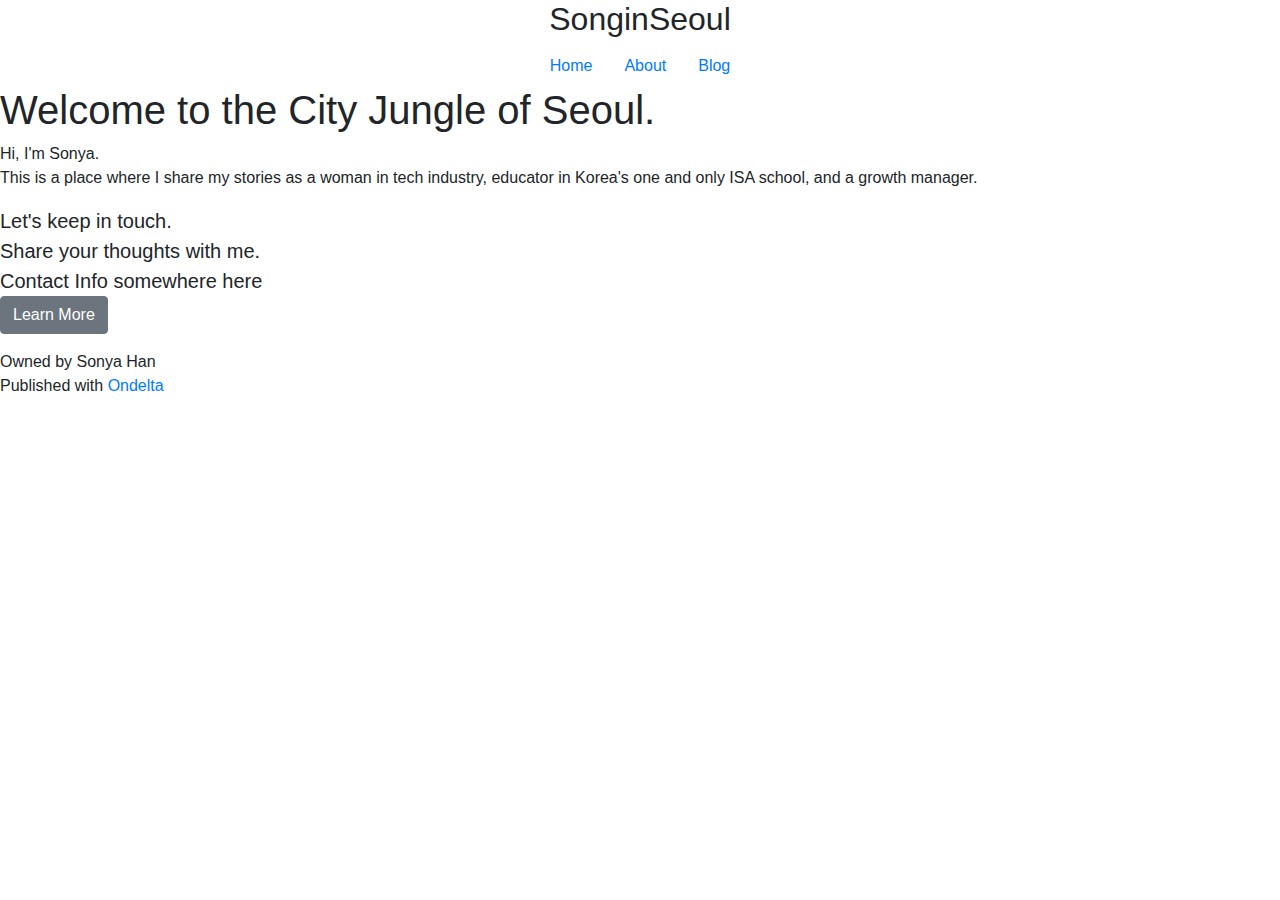
==== index.html @ 463e868e "3rd contact block added (class : lead" ====
<!DOCTYPE html>
<html>
  <!-- whatever in the head defines the website, will not display on the browser. -->
  <head>
    <!-- refers to boostrap defined styles-->
    <link
      rel="stylesheet"
      href="https://stackpath.bootstrapcdn.com/bootstrap/4.4.1/css/bootstrap.min.css"
      integrity="sha384-Vkoo8x4CGsO3+Hhxv8T/Q5PaXtkKtu6ug5TOeNV6gBiFeWPGFN9MuhOf23Q9Ifjh"
      crossorigin="anonymous"
    />
    <!-- refers to to styles.css file I've created -->
    <link rel="stylesheet" href="styles.css" />

    <meta charset="UTF-8" />
    <meta
      name="description"
      content="doodling while working in Seoul as a growth manager"
    />
    <meta name="author" content="Song Lee Han" />
    <meta
      name="keywords"
      content="growth marketing, css, html, growth hacking"
    />
    <meta name="classification" content />

    <!-- website title on the search engine-->
    <title>Song in the City Jungle</title>
  </head>

  <body>
    <div class>
      <header class="main-header text-center">
        <div class="nav-bar">
          <h2 class="title-nav-bar">SonginSeoul</h2>
          <nav class="nav nav-main justify-content-center">
            <a class="nav-link active" href="#">Home</a>
            <a class="nav-link" href="#">About</a>
            <a class="nav-link" href="#">Blog</a>
          </nav>
        </div>
      </header>
      <main class="main-cover">
        <div class="main-intro">
          <h1 class="main-heading">Welcome to the City Jungle of Seoul.</h1>
          <p class="main-description">
            Hi, I'm Sonya.<br />
            This is a place where I share my stories as a woman in tech
            industry, educator in Korea's one and only ISA school, and a growth
            manager.
          </p>
        </div>
        <div class="lead">
          <p class="lead">
            Let's keep in touch.<br />
            Share your thoughts with me.<br />
            Contact Info somewhere here<br />
            <a href="#" class="btn btn-md btn-secondary">Learn More</a>
          </p>
        </div>
      </main>
      <footer>
        <!-- footer should be in the middle of the display-->
        <div class="footer">
          <p>
            Owned by Sonya Han<br />
            Published with
            <a href="https://ondelta.io">Ondelta</a>
          </p>
        </div>
      </footer>
    </div>
    <!-- 
      =================================================
      Bootsrap placed at the end to load pages faster-->
    <script
      src="https://code.jquery.com/jquery-3.4.1.slim.min.js"
      integrity="sha384-J6qa4849blE2+poT4WnyKhv5vZF5SrPo0iEjwBvKU7imGFAV0wwj1yYfoRSJoZ+n"
      crossorigin="anonymous"
    ></script>
    <script
      src="https://cdn.jsdelivr.net/npm/popper.js@1.16.0/dist/umd/popper.min.js"
      integrity="sha384-Q6E9RHvbIyZFJoft+2mJbHaEWldlvI9IOYy5n3zV9zzTtmI3UksdQRVvoxMfooAo"
      crossorigin="anonymous"
    ></script>
    <script
      src="https://stackpath.bootstrapcdn.com/bootstrap/4.4.1/js/bootstrap.min.js"
      integrity="sha384-wfSDF2E50Y2D1uUdj0O3uMBJnjuUD4Ih7YwaYd1iqfktj0Uod8GCExl3Og8ifwB6"
      crossorigin="anonymous"
    ></script>
  </body>
</html>
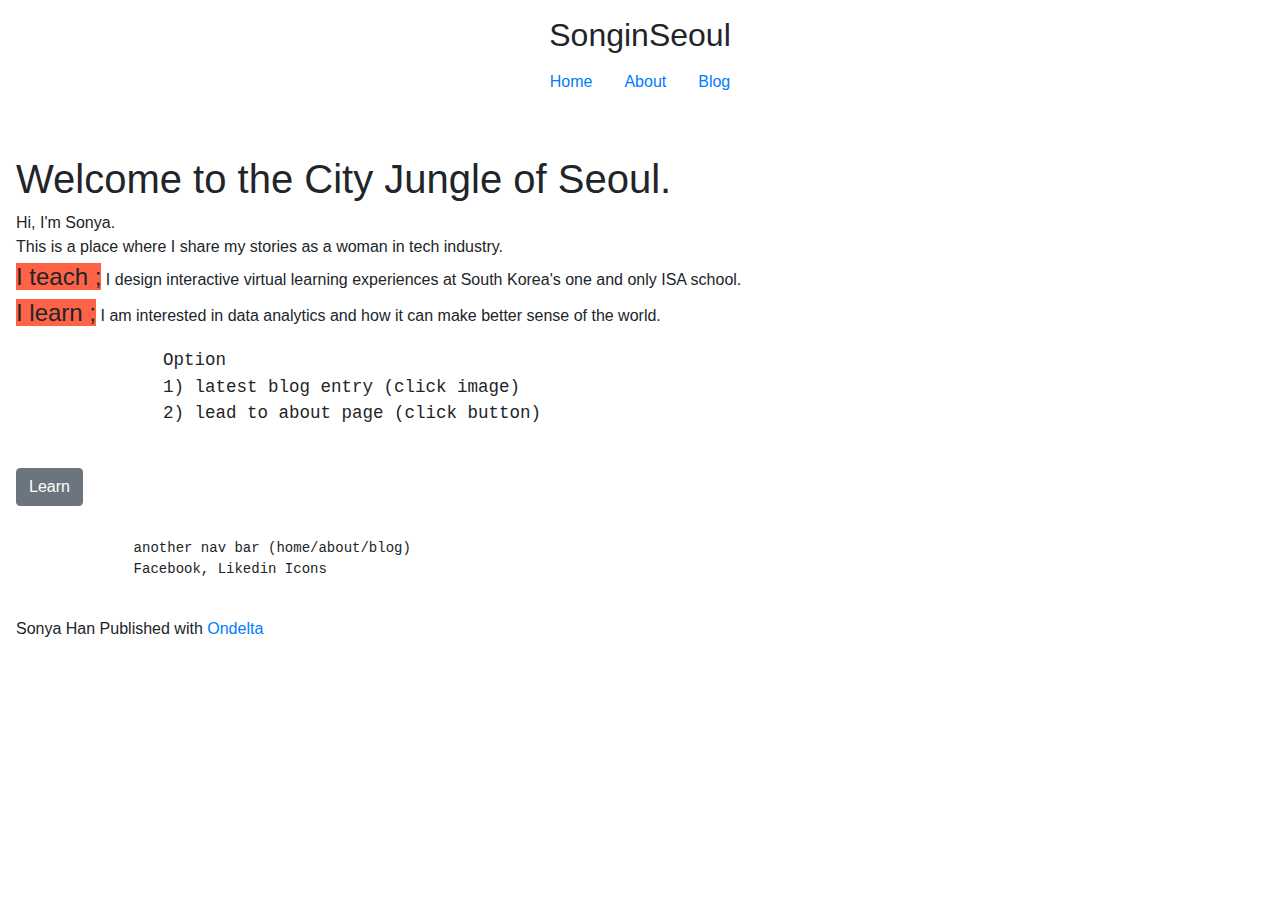
==== commit edadad0d: "6th main header with pd 50px" ====
--- a/index.html
+++ b/index.html
@@ -10,7 +10,7 @@
       crossorigin="anonymous"
     />
     <!-- refers to to styles.css file I've created -->
-    <link rel="stylesheet" href="styles.css" />
+    <link rel="stylesheet" href="style.css" />
 
     <meta charset="UTF-8" />
     <meta
@@ -29,14 +29,18 @@
   </head>
 
   <body>
-    <div class>
+    <div class="main-container d-flex h-100 p-3 mx-auto flex-column">
       <header class="main-header text-center">
-        <div class="nav-bar">
-          <h2 class="title-nav-bar">SonginSeoul</h2>
+        <div class="nav-bar mb-auto">
+          <h2 class="main-slogan">SonginSeoul</h2>
           <nav class="nav nav-main justify-content-center">
-            <a class="nav-link active" href="#">Home</a>
-            <a class="nav-link" href="#">About</a>
-            <a class="nav-link" href="#">Blog</a>
+            <a
+              class="nav-link active"
+              href="file:///C:/Users/songi/Desktop/DEV/Project4/index.html"
+              >Home</a
+            >
+            <a class="nav-link" href="/about.html">About</a>
+            <a class="nav-link" href="/blog.html">Blog</a>
           </nav>
         </div>
       </header>
@@ -46,16 +50,30 @@
           <p class="main-description">
             Hi, I'm Sonya.<br />
             This is a place where I share my stories as a woman in tech
-            industry, educator in Korea's one and only ISA school, and a growth
-            manager.
+            industry.<br />
+            <span style="font-size:150%; background-color:tomato"
+              >I teach ;</span
+            >
+            I design interactive virtual learning experiences at South Korea's
+            one and only ISA school.<br />
+            <span style="font-size:150%; background-color:tomato"
+              >I learn ;</span
+            >
+            I am interested in data analytics and how it can make better sense
+            of the world.<br />
           </p>
         </div>
         <div class="lead">
+          <!-- lead : understand who's visiting
+        what can I ask them to do in their favor? -->
           <p class="lead">
-            Let's keep in touch.<br />
-            Share your thoughts with me.<br />
-            Contact Info somewhere here<br />
-            <a href="#" class="btn btn-md btn-secondary">Learn More</a>
+            <pre>
+              Option
+              1) latest blog entry (click image)
+              2) lead to about page (click button)
+            </pre>
+            <!-- lead to about page? or fb/linkedin-->
+            <a href="#" class="btn btn-md btn-secondary">Learn</a>
           </p>
         </div>
       </main>
@@ -63,8 +81,11 @@
         <!-- footer should be in the middle of the display-->
         <div class="footer">
           <p>
-            Owned by Sonya Han<br />
-            Published with
+            <pre>
+              another nav bar (home/about/blog)
+              Facebook, Likedin Icons
+            </pre>
+            Sonya Han Published with
             <a href="https://ondelta.io">Ondelta</a>
           </p>
         </div>
--- a/style.css
+++ b/style.css
@@ -0,0 +1,14 @@
+.main-header {
+  padding-bottom: 50px;
+}
+.nav-main .nav-link {
+  border-bottom: 3px solid transparent;
+  font-display: ;
+}
+.nav-main .nav-link:hover {
+  border-bottom: 3px solid grey;
+}
+
+.nav-main .nav-link .active {
+  border-bottom: 3px solid lightsalmon;
+}
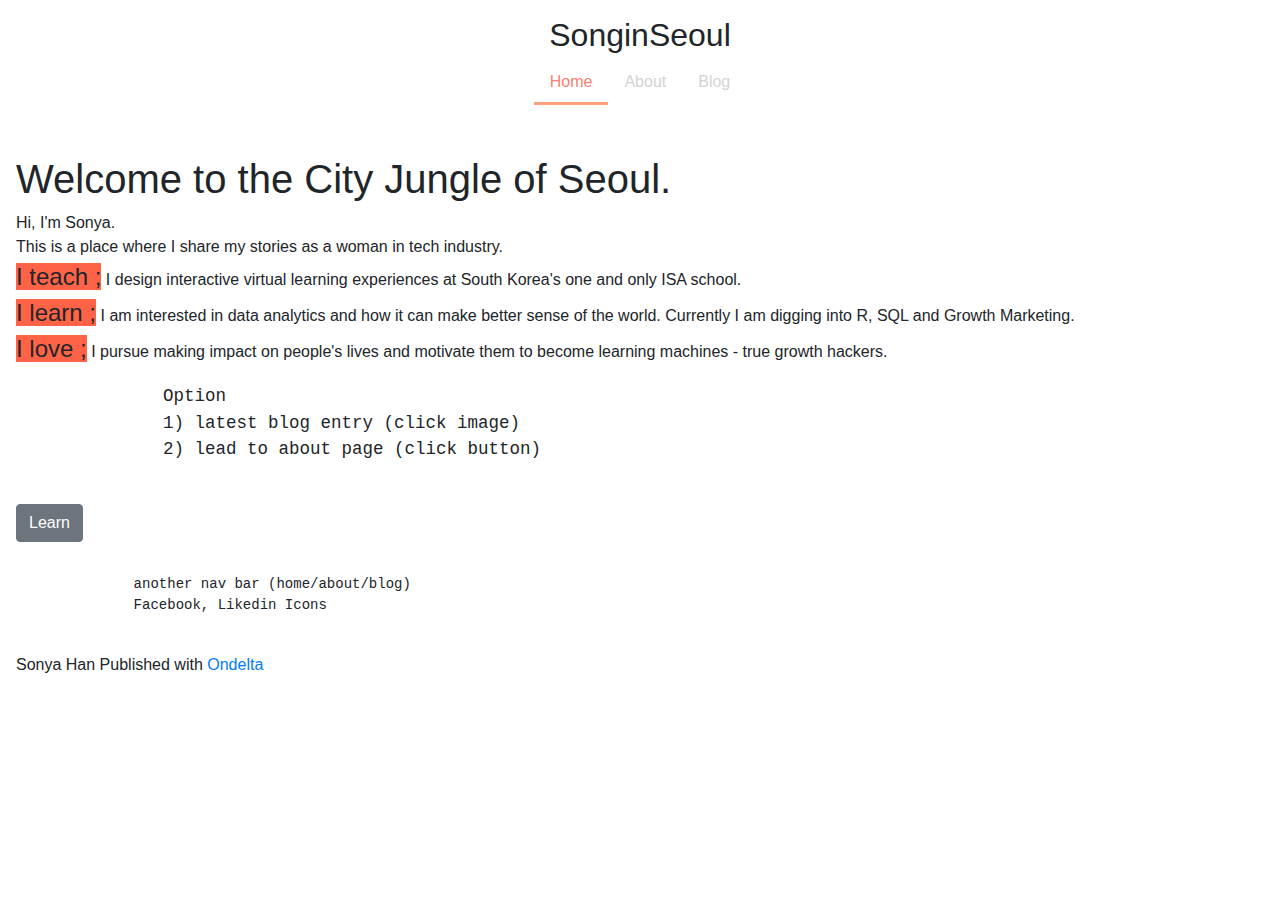
==== commit 984c8f2d: "finally the active nav bar color changes" ====
--- a/index.html
+++ b/index.html
@@ -18,14 +18,13 @@
       content="doodling while working in Seoul as a growth manager"
     />
     <meta name="author" content="Song Lee Han" />
+    <!-- google ignores the keywords. but still want to give it a try.-->
     <meta
       name="keywords"
       content="growth marketing, css, html, growth hacking"
     />
-    <meta name="classification" content />
-
     <!-- website title on the search engine-->
-    <title>Song in the City Jungle</title>
+    <title>Song in the City Jungle : Growth Marketing</title>
   </head>
 
   <body>
@@ -36,11 +35,11 @@
           <nav class="nav nav-main justify-content-center">
             <a
               class="nav-link active"
-              href="file:///C:/Users/songi/Desktop/DEV/Project4/index.html"
+              href="index.html"
               >Home</a
             >
-            <a class="nav-link" href="/about.html">About</a>
-            <a class="nav-link" href="/blog.html">Blog</a>
+            <a class="nav-link" href="about.html">About</a>
+            <a class="nav-link" href="blog.html">Blog</a>
           </nav>
         </div>
       </header>
@@ -60,7 +59,11 @@
               >I learn ;</span
             >
             I am interested in data analytics and how it can make better sense
-            of the world.<br />
+            of the world. Currently I am digging into R, SQL and Growth Marketing.<br />
+            <span style="font-size:150%; background-color:tomato"
+            >I love ;</span
+          > 
+          I pursue making impact on people's lives and motivate them to become learning machines - true growth hackers.<br /> 
           </p>
         </div>
         <div class="lead">
--- a/style.css
+++ b/style.css
@@ -3,12 +3,15 @@
 }
 .nav-main .nav-link {
   border-bottom: 3px solid transparent;
-  font-display: ;
+  color: lightgray;
 }
 .nav-main .nav-link:hover {
   border-bottom: 3px solid grey;
 }
 
-.nav-main .nav-link .active {
+.nav-main .active {
+  /*.active, :active .a .active don't work!
+  : active would change the font color only when I click the nav bar.*/
   border-bottom: 3px solid lightsalmon;
+  color: salmon;
 }
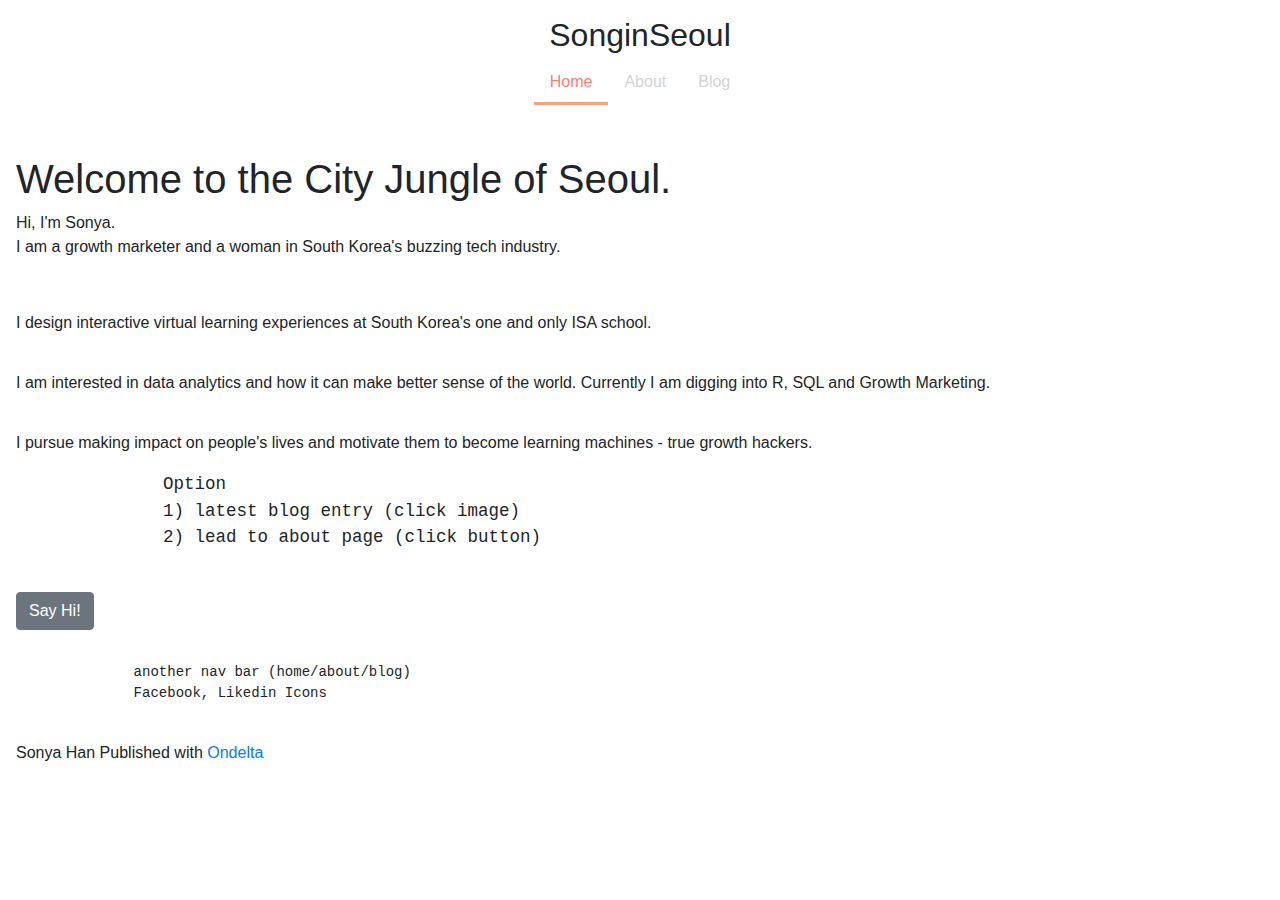
==== commit 1d73cff3: "asking for mehak's review - about page typewriter animation malfunctioning" ====
--- a/index.html
+++ b/index.html
@@ -45,27 +45,33 @@
       </header>
       <main class="main-cover">
         <div class="main-intro">
-          <h1 class="main-heading">Welcome to the City Jungle of Seoul.</h1>
+          <h1 class="main-heading">
+            Welcome to the City Jungle of Seoul.<br>
+          </h1>
           <p class="main-description">
             Hi, I'm Sonya.<br />
-            This is a place where I share my stories as a woman in tech
-            industry.<br />
-            <span style="font-size:150%; background-color:tomato"
-              >I teach ;</span
-            >
-            I design interactive virtual learning experiences at South Korea's
-            one and only ISA school.<br />
-            <span style="font-size:150%; background-color:tomato"
-              >I learn ;</span
-            >
-            I am interested in data analytics and how it can make better sense
-            of the world. Currently I am digging into R, SQL and Growth Marketing.<br />
-            <span style="font-size:150%; background-color:tomato"
-            >I love ;</span
-          > 
-          I pursue making impact on people's lives and motivate them to become learning machines - true growth hackers.<br /> 
+            I am a growth marketer and a woman in South Korea's buzzing tech industry.<br />
           </p>
         </div>
+        <div>
+          <div class = "sub-intro">
+            <p>
+              <span style="font-size:150%; color:white"
+                >I am a teacher</span
+              ><br>
+              I design interactive virtual learning experiences at South Korea's
+              one and only ISA school.<br />
+              <span style="font-size:150%; color:white"
+                >I am a learner</span
+              ><br>
+              I am interested in data analytics and how it can make better sense
+              of the world. Currently I am digging into R, SQL and Growth Marketing.<br />
+              <span style="font-size:150%; color:white"
+              >I am a maker</span
+              > <br>
+              I pursue making impact on people's lives and motivate them to become learning machines - true growth hackers.<br /> 
+            </p>
+          </div>
         <div class="lead">
           <!-- lead : understand who's visiting
         what can I ask them to do in their favor? -->
@@ -76,7 +82,7 @@
               2) lead to about page (click button)
             </pre>
             <!-- lead to about page? or fb/linkedin-->
-            <a href="#" class="btn btn-md btn-secondary">Learn</a>
+            <a href="#" class="btn btn-md btn-secondary">Say Hi!</a>
           </p>
         </div>
       </main>
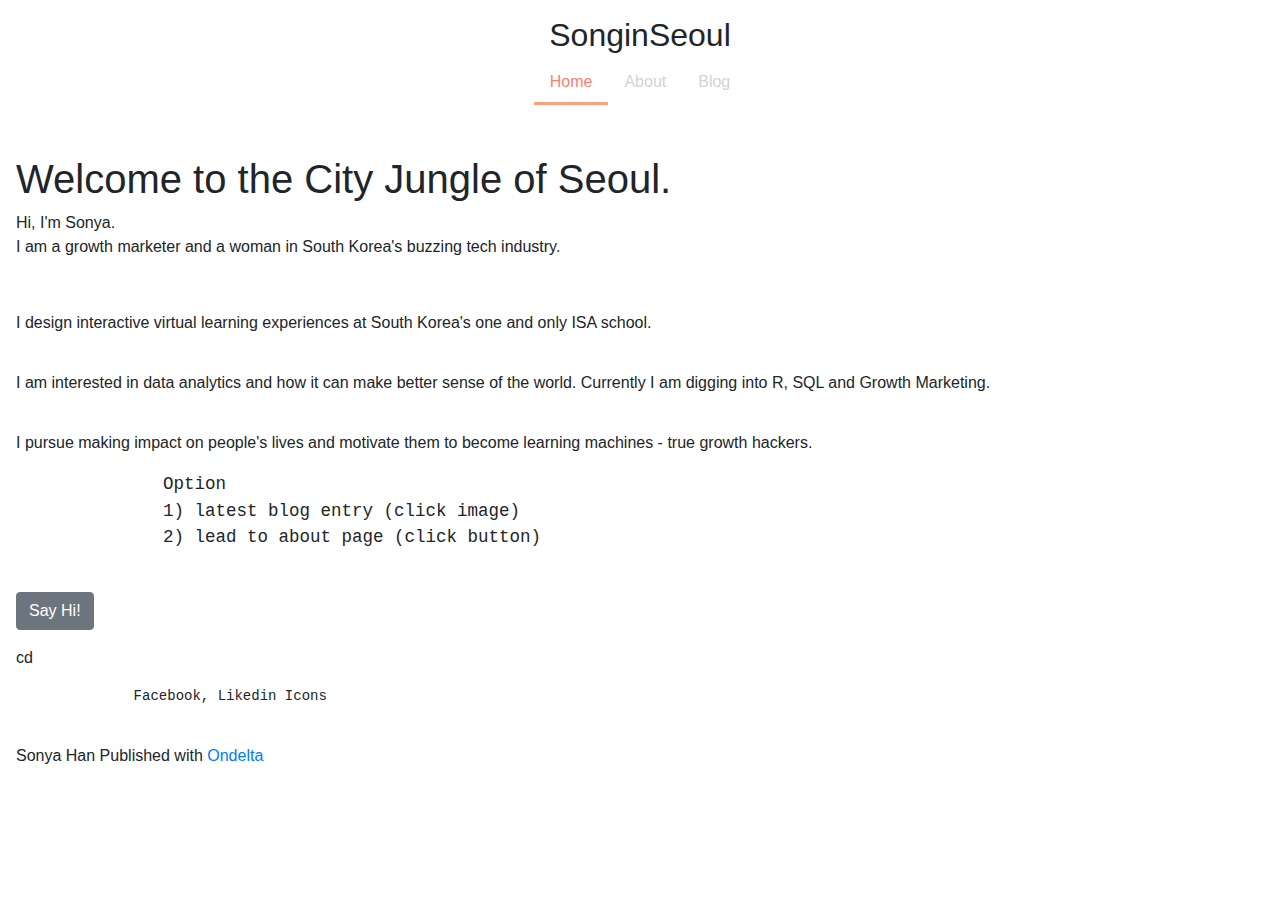
==== commit 7bec0f00: "testing git push 2" ====
--- a/index.html
+++ b/index.html
@@ -89,9 +89,8 @@
       <footer>
         <!-- footer should be in the middle of the display-->
         <div class="footer">
-          <p>
+          <p>cd
             <pre>
-              another nav bar (home/about/blog)
               Facebook, Likedin Icons
             </pre>
             Sonya Han Published with
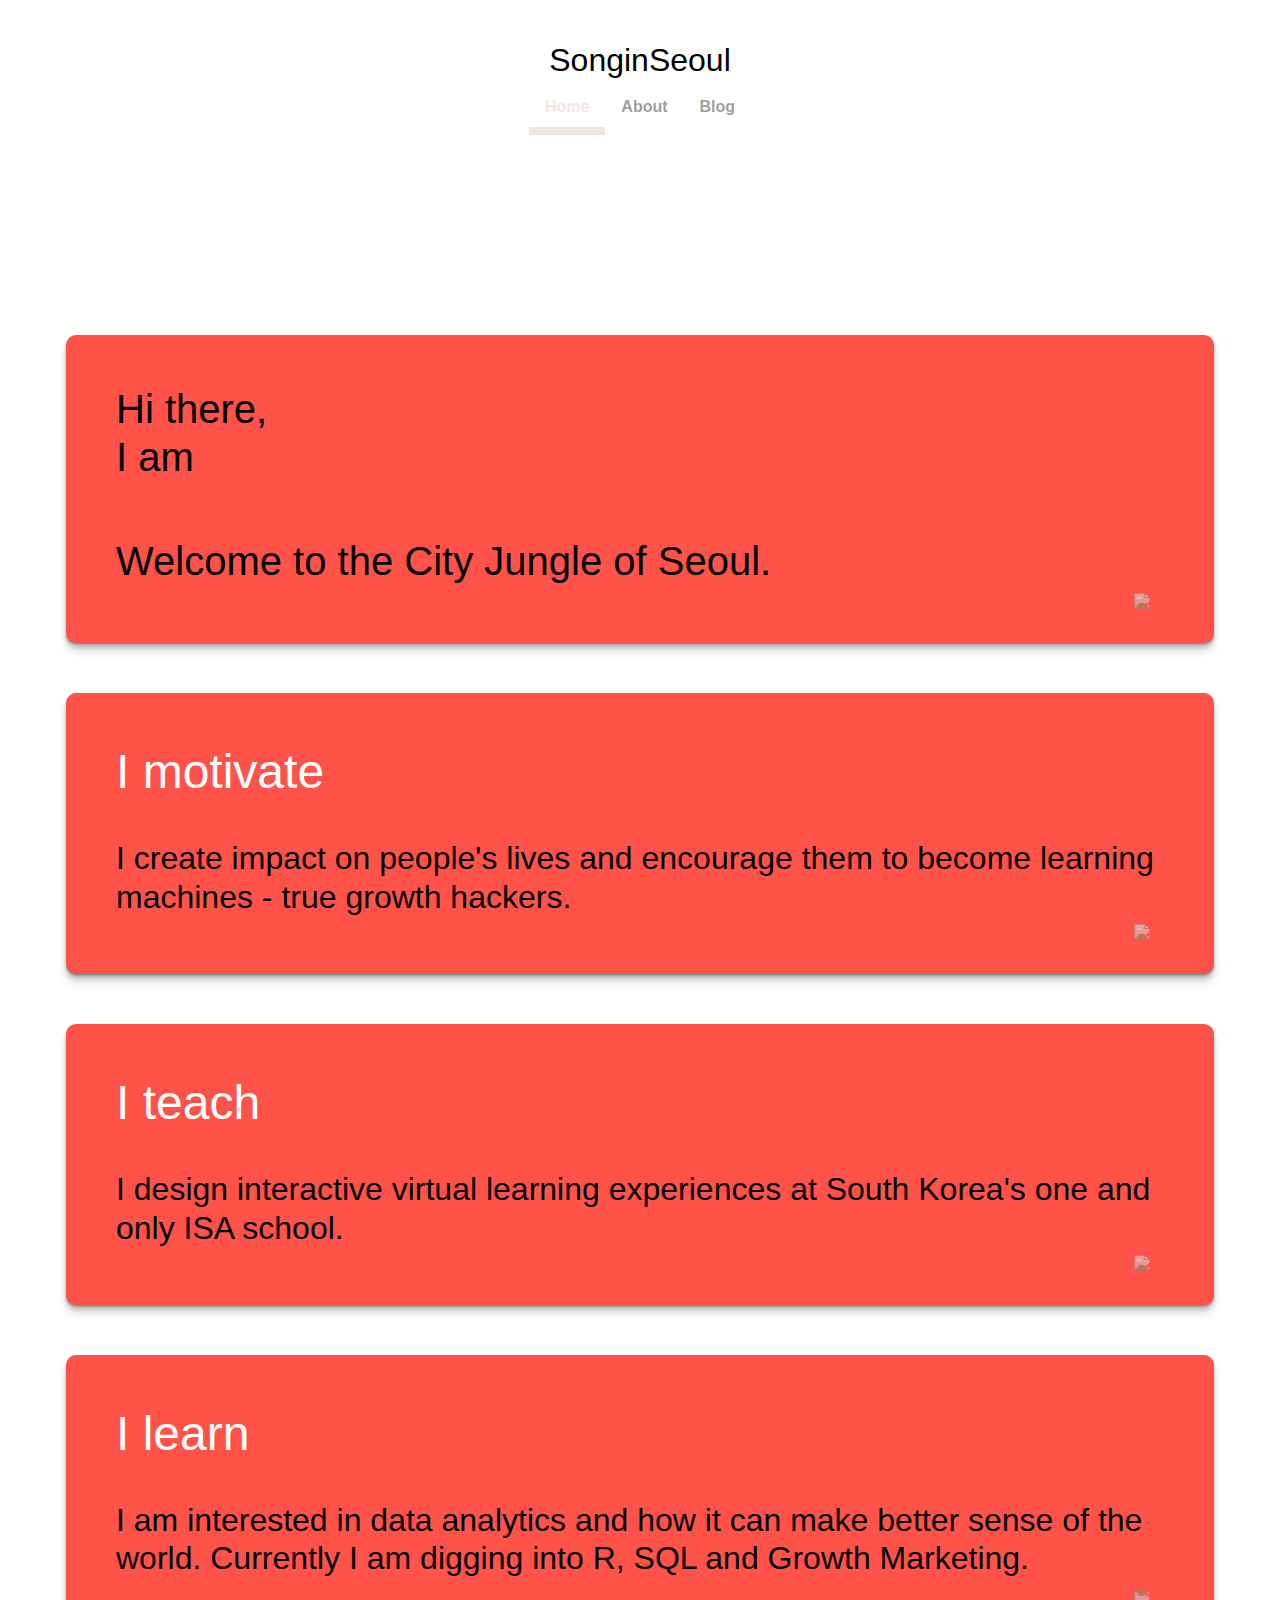
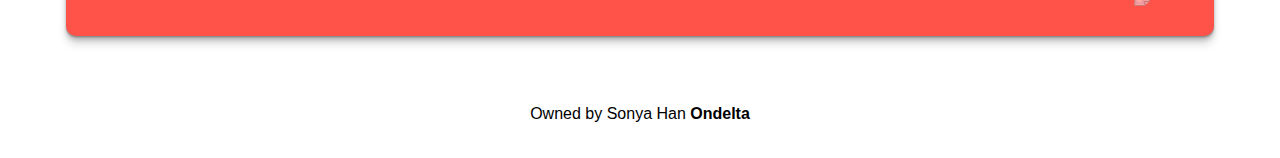
==== commit b6ceef4b: "final" ====
--- a/index.html
+++ b/index.html
@@ -2,6 +2,11 @@
 <html>
   <!-- whatever in the head defines the website, will not display on the browser. -->
   <head>
+    <!-- this is font awesome -->
+    <script
+      src="https://kit.fontawesome.com/9b83964738.js"
+      crossorigin="anonymous"
+    ></script>
     <!-- refers to boostrap defined styles-->
     <link
       rel="stylesheet"
@@ -33,67 +38,92 @@
         <div class="nav-bar mb-auto">
           <h2 class="main-slogan">SonginSeoul</h2>
           <nav class="nav nav-main justify-content-center">
-            <a
-              class="nav-link active"
-              href="index.html"
-              >Home</a
-            >
+            <a class="nav-link active" href="index.html">Home</a>
             <a class="nav-link" href="about.html">About</a>
             <a class="nav-link" href="blog.html">Blog</a>
           </nav>
         </div>
       </header>
       <main class="main-cover">
-        <div class="main-intro">
+        <div class="main-intro" id="section1">
+          <h1 class="container-typewriter">
+            Hi there, <br />
+            I am
+            <a
+              href=""
+              class="typewrite"
+              data-period="1000"
+              data-type='[ "Sonya.", "a woman in tech industry.", "a growth marketer." ]'
+            >
+              <span class="wrap"></span>
+            </a>
+          </h1>
           <h1 class="main-heading">
-            Welcome to the City Jungle of Seoul.<br>
+            <br />
+            Welcome to the City Jungle of Seoul.<br />
           </h1>
-          <p class="main-description">
-            Hi, I'm Sonya.<br />
-            I am a growth marketer and a woman in South Korea's buzzing tech industry.<br />
-          </p>
+          <a href="#section2"
+            ><img class="scroll" src="image/arrow.png" alt="Click to Say Hi!"
+          /></a>
         </div>
-        <div>
-          <div class = "sub-intro">
-            <p>
-              <span style="font-size:150%; color:white"
-                >I am a teacher</span
-              ><br>
-              I design interactive virtual learning experiences at South Korea's
-              one and only ISA school.<br />
-              <span style="font-size:150%; color:white"
-                >I am a learner</span
-              ><br>
-              I am interested in data analytics and how it can make better sense
-              of the world. Currently I am digging into R, SQL and Growth Marketing.<br />
-              <span style="font-size:150%; color:white"
-              >I am a maker</span
-              > <br>
-              I pursue making impact on people's lives and motivate them to become learning machines - true growth hackers.<br /> 
-            </p>
-          </div>
-        <div class="lead">
-          <!-- lead : understand who's visiting
-        what can I ask them to do in their favor? -->
-          <p class="lead">
-            <pre>
-              Option
-              1) latest blog entry (click image)
-              2) lead to about page (click button)
-            </pre>
-            <!-- lead to about page? or fb/linkedin-->
-            <a href="#" class="btn btn-md btn-secondary">Say Hi!</a>
-          </p>
+        <div class="sub-intro" id="section2">
+          <h2>
+            <span style="font-size:150%; color:white">I motivate</span> <br />
+            <br />
+            I create impact on people's lives and encourage them to become
+            learning machines - true growth hackers.<br />
+          </h2>
+          <a href="#section3"
+            ><img class="scroll" src="image/arrow.png" alt="Click to Say Hi!"
+          /></a>
+        </div>
+        <div class="sub-intro" id="section3">
+          <h2>
+            <span style="font-size:150%; color:white">I teach</span> <br />
+            <br />
+            I design interactive virtual learning experiences at South Korea's
+            one and only ISA school.<br />
+          </h2>
+          <a href="#section4"
+            ><img class="scroll" src="image/arrow.png" alt="Click to Say Hi!"
+          /></a>
+        </div>
+        <div class="sub-intro" id="section4">
+          <h2>
+            <span style="font-size:150%; color:white">I learn</span> <br />
+            <br />
+            I am interested in data analytics and how it can make better sense
+            of the world. Currently I am digging into R, SQL and Growth
+            Marketing.<br />
+          </h2>
+          <a href="#section1"
+            ><img
+              class="scroll last-scroll"
+              src="image/arrow.png"
+              alt="Click to Say Hi!"
+          /></a>
         </div>
       </main>
       <footer>
         <!-- footer should be in the middle of the display-->
         <div class="footer">
-          <p>cd
-            <pre>
-              Facebook, Likedin Icons
-            </pre>
-            Sonya Han Published with
+          <p class="social-buttons">
+            <a
+              href="https://www.linkedin.com/in/songincityjungle/"
+              target="_blank"
+              ><i class="fab fa-linkedin"></i
+            ></a>
+            <a
+              href="https://www.facebook.com/songleeh?ref=bookmarks"
+              target="_blank"
+              ><i class="fab fa-facebook-square"></i
+            ></a>
+            <a href="https://brunch.co.kr/@amindfulgap1127" target="_blank"
+              ><i class="fab fa-medium"></i
+            ></a>
+          </p>
+          <p class="copywright">
+            Owned by Sonya Han
             <a href="https://ondelta.io">Ondelta</a>
           </p>
         </div>
@@ -102,6 +132,8 @@
     <!-- 
       =================================================
       Bootsrap placed at the end to load pages faster-->
+    <script type="text/javascript" src="js/typewriter.js"></script>
+    <script type="text/javascript" src="js/smoothscroll.js"></script>
     <script
       src="https://code.jquery.com/jquery-3.4.1.slim.min.js"
       integrity="sha384-J6qa4849blE2+poT4WnyKhv5vZF5SrPo0iEjwBvKU7imGFAV0wwj1yYfoRSJoZ+n"
--- a/style.css
+++ b/style.css
@@ -1,17 +1,111 @@
+/*html in general */
+html {
+  scroll-behavior: smooth;
+}
+
+/*body in general */
+body {
+  background-image: url("image/cityofseoul.png");
+  background-repeat: no-repeat;
+  background-attachment: fixed;
+  background-size: 100% 100%;
+  background-color: white;
+  color: black;
+  /* hide text shadow
+  text-shadow: 0 1px 1px rgba(0, 0, 0, 0.5); */
+}
+
+/*body-header Nav Bar */
 .main-header {
-  padding-bottom: 50px;
+  padding-bottom: 150px;
+}
+
+.main-slogan {
+  padding: 25px 0 0 0;
 }
 .nav-main .nav-link {
-  border-bottom: 3px solid transparent;
-  color: lightgray;
+  border-bottom: 8px solid transparent;
+  color: #9f9f9f;
 }
 .nav-main .nav-link:hover {
-  border-bottom: 3px solid grey;
+  border-bottom: 8px solid rgb(244, 127, 106);
 }
 
 .nav-main .active {
-  /*.active, :active .a .active don't work!
-  : active would change the font color only when I click the nav bar.*/
-  border-bottom: 3px solid lightsalmon;
-  color: salmon;
+  /*colors considering : tomato, salmon*/
+  border-bottom: 8px solid rgb(242, 228, 224);
+  color: rgb(242, 228, 224);
 }
+
+/*body-main typewriter */
+.main-intro {
+  border-radius: 10px;
+  padding: 50px;
+  margin: 50px;
+  background-color: rgb(255, 83, 74);
+  box-shadow: 0 1px 1px rgba(0, 0, 0, 0.15), 0 2px 2px rgba(0, 0, 0, 0.15),
+    0 4px 4px rgba(0, 0, 0, 0.15), 0 8px 8px rgba(0, 0, 0, 0.15);
+  /*cascading effect*/
+  z-index: 1;
+}
+
+.scroll {
+  width: 30px;
+  height: 20px;
+  float: right;
+  opacity: 50%;
+}
+
+.scroll:hover {
+  opacity: 90%;
+  position: relative;
+  top: 5px;
+}
+
+.last-scroll {
+  transform: rotateX(180deg);
+}
+
+a:link,
+a:hover,
+a:visited {
+  text-decoration: none;
+  color: black;
+  font-weight: bold;
+}
+
+/*body-sub */
+.sub-intro {
+  border-radius: 10px;
+  padding: 50px;
+  margin: 50px;
+  background-color: rgb(255, 83, 74);
+  /*cascading effect*/
+  box-shadow: 0 1px 1px rgba(0, 0, 0, 0.15), 0 2px 2px rgba(0, 0, 0, 0.15),
+    0 4px 4px rgba(0, 0, 0, 0.15), 0 8px 8px rgba(0, 0, 0, 0.15);
+  z-index: 1;
+}
+
+/*footer */
+.footer {
+  text-align: center;
+}
+
+/*blog cover */
+.blog-intro {
+  text-align: center;
+  background-color: rgb(242, 228, 224);
+  padding: 50px 100px 50px 100px;
+}
+
+.blog-1 {
+  padding-top: none;
+  position: relative;
+}
+
+.blog-1-header {
+  background-color: black;
+  margin: 0px 50px 0px 50px;
+  color: white;
+  padding: 10px;
+}
